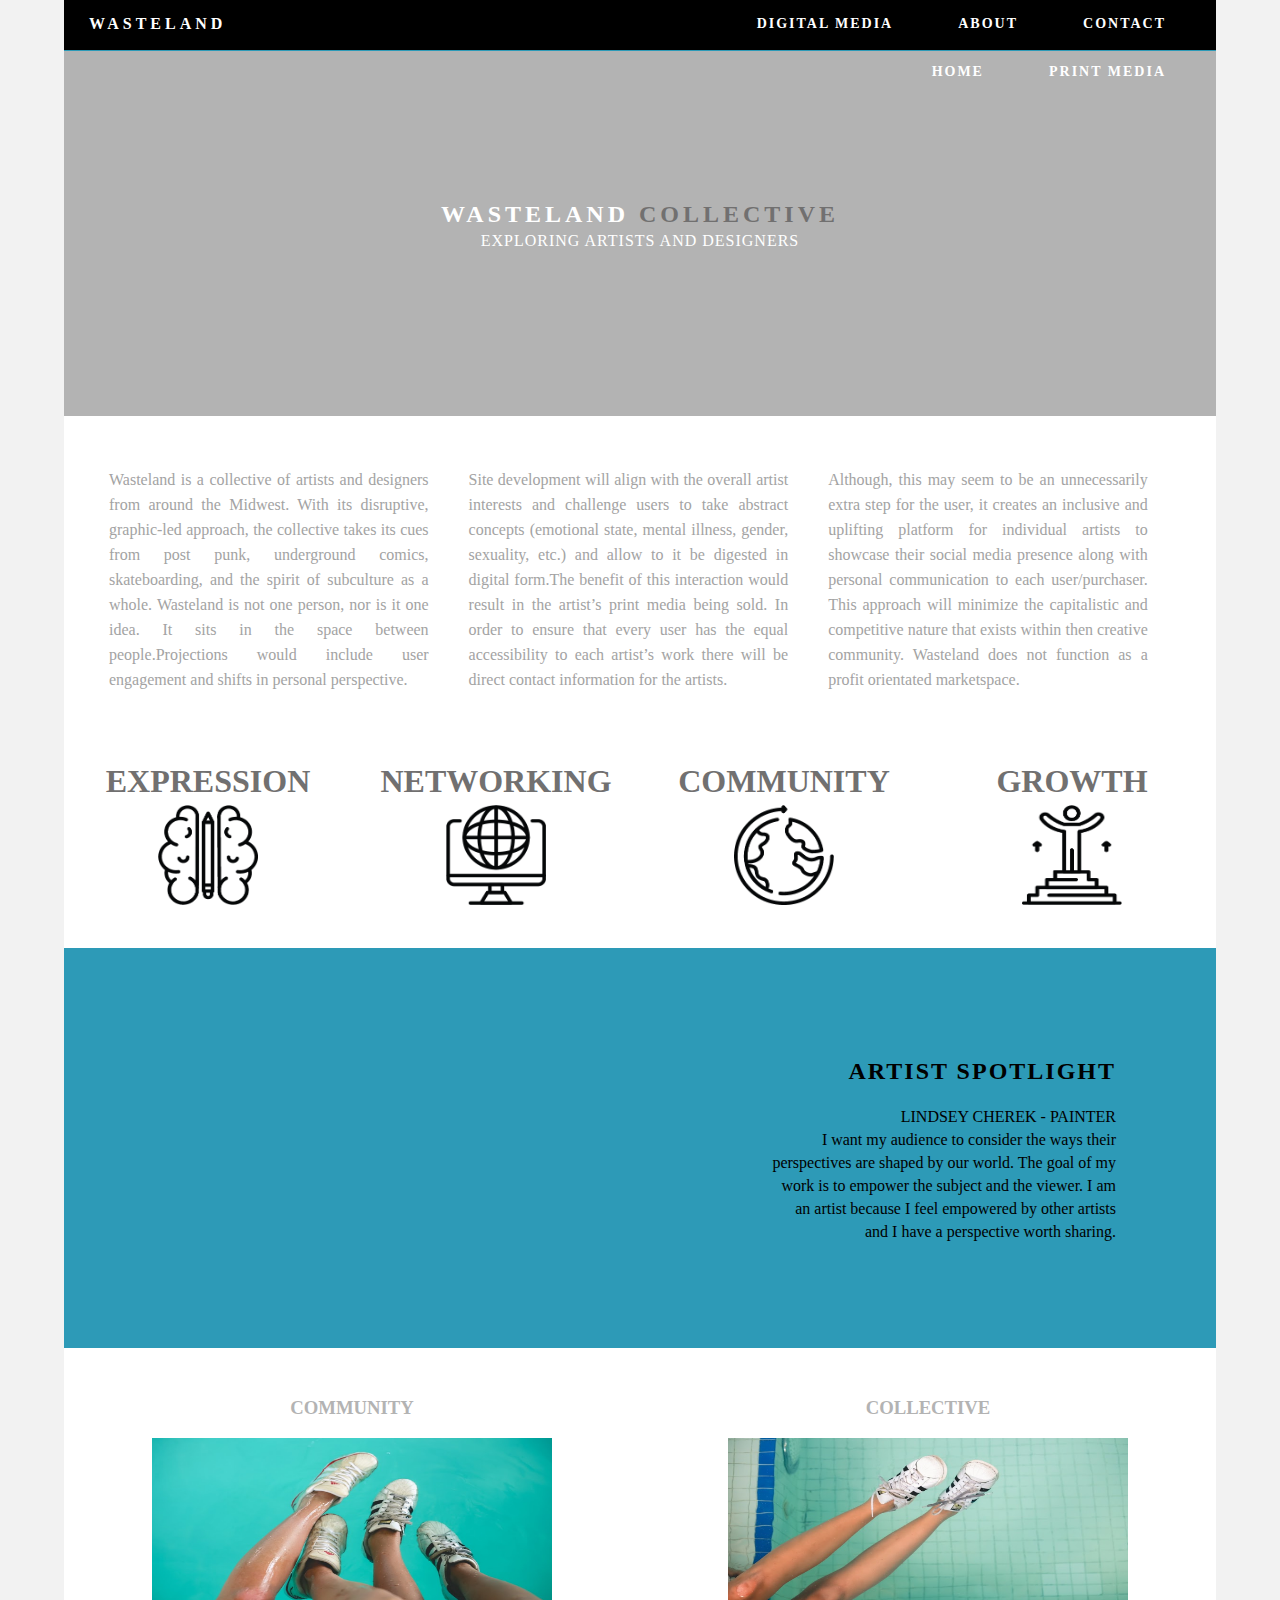
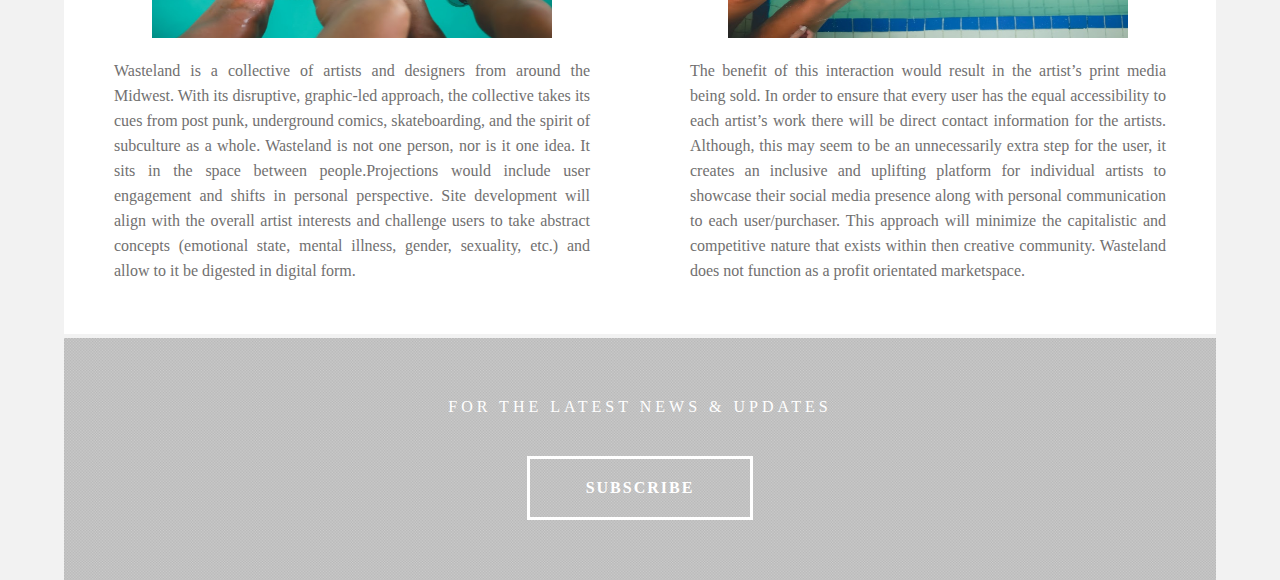
==== about.html @ 9d697d6c "links updated" ====
<!doctype html>
<html lang="en-US">
<head>
<meta charset="UTF-8">
<meta http-equiv="X-UA-Compatible" content="IE=edge">
<meta name="viewport" content="width=device-width, initial-scale=1">
<title>WASTELAND</title>
<link href="css/singlePageTemplate.css" rel="stylesheet" type="text/css">
<!--The following script tag downloads a font from the Adobe Edge Web Fonts server for use within the web page. We recommend that you do not modify it.-->
<script>var __adobewebfontsappname__="dreamweaver"</script>
<script src="http://use.edgefonts.net/source-sans-pro:n2:default.js" type="text/javascript"></script>

</head>
<body>
<!-- Main Container -->
<div class="container"> 
  <!-- Navigation -->
  <header> <a href="Untitled-3.html">
    <h4 class="logo">WASTELAND</h4>
  </a>
     <nav>
		<ul class="navbar-nav">
		  <li class="nav-item">
            <a class="nav-link" href="contact.html">CONTACT</a>
          </li>
		</ul>
		
		<ul class="navbar-nav">
		  <li class="nav-item">
            <a class="nav-link" href="about.html">ABOUT</a>
          </li>
		</ul>
			
		<ul class="navbar-nav">
          <li class="nav-item">
            <a class="nav-link" href="digitalmedia.html">DIGITAL MEDIA</a>
          </li>
		</ul>
			
			 <ul class="navbar-nav">
          <li class="nav-item">
            <a class="nav-link" href="printmedia.html">PRINT MEDIA</a>
          </li>
      </ul>
			
		 <ul class="navbar-nav">
          <li class="nav-item">
            <a class="nav-link" href="index.html">HOME</a>
          </li>
			</ul>
    </nav>
  </header>
  <!-- Hero Section -->
  <section class="hero" id="hero">
    <h2 class="hero_header">WASTELAND <span class="light">COLLECTIVE</span></h2>
    <p class="tagline">EXPLORING ARTISTS AND DESIGNERS</p>
  </section>
  <!-- About Section -->
  <section class="about" id="about">
    <h2 class="hidden">About</h2>
    <p class="text_column">Wasteland is a collective of artists and designers from around the Midwest. With its disruptive, graphic-led approach, the collective takes its cues from post punk, underground comics, skateboarding, and the spirit of subculture as a whole. Wasteland is not one person, nor is it one idea. It sits in the space between people.Projections would include user engagement and shifts in personal perspective. </p>
    <p class="text_column">Site development will align with the overall artist interests and challenge users to take abstract concepts (emotional state, mental illness, gender, sexuality, etc.) and allow to it be digested in digital form.The benefit of this interaction would result in the artist’s print media being sold. In order to ensure that every user has the equal accessibility to each artist’s work there will be direct contact information for the artists. </p>
    <p class="text_column">Although, this may seem to be an unnecessarily extra step for the user, it creates an inclusive and uplifting platform for individual artists to showcase their social media presence along with personal communication to each user/purchaser. This approach will minimize the capitalistic and competitive nature that exists within then creative community. Wasteland does not function as a profit orientated marketspace. </p>
  </section>
  <!-- Stats Gallery Section -->
  <div class="gallery">
    <div class="thumbnail">
      <h1 class="stats">EXPRESSION</h1>
      <img src="images/CREATIVE EXPRESSION.png" width="100" height="100">
    </div>
    <div class="thumbnail">
      <h1 class="stats">NETWORKING</h1>
      <img src="images/networking.png" width="100" height="100">
    </div>
    <div class="thumbnail">
      <h1 class="stats">COMMUNITY</h1>
      <img src="images/globe.png" width="100" height="100">
    </div>
    <div class="thumbnail">
      <h1 class="stats">GROWTH</h1>
      <img src="images/MOTIVATION.png" width="100" height="100">
    </div>
  </div>
  <!-- Parallax Section -->
  <section class="banner">
    <h2 class="parallax"><strong>ARTIST SPOTLIGHT</strong></h2>
    <p class="parallax_description"><strong>LINDSEY CHEREK - PAINTER</strong><br>I want my audience to consider the ways their perspectives are shaped by our world. The goal of my work is to empower the subject and the viewer. I am an artist because I feel empowered by other artists and I have a perspective worth sharing.</p>
  </section>
  <!-- More Info Section -->
  <footer>
    <article class="footer_column">
      <h3>COMMUNITY</h3>
      <img src="images/feet in water.png" alt="" width="400" height="200" class="cards"/>
      <p>Wasteland is a collective of artists and designers from around the Midwest.
                With its disruptive, graphic-led approach, the collective takes its cues from
                post punk, underground comics, skateboarding, and the spirit of subculture as a
                whole. Wasteland is not one person, nor is it one idea. It sits in the space
                between people.Projections would include user engagement and shifts in personal
                perspective.  Site development will align with the overall artist interests
                and challenge users to take abstract concepts (emotional state, mental illness,
                gender, sexuality, etc.) and allow to it be digested in digital form.
 </p>
    </article>
    <article class="footer_column">
      <h3>COLLECTIVE</h3>
      <img src="images/water with background.png" alt="" width="400" height="200" class="cards"/>
      <p>The benefit
                of this interaction would result in the artist’s print media being sold. In order
                to ensure that every user has the equal accessibility to each artist’s work
                there will be direct contact information for the artists. Although, this may seem 
                to be an unnecessarily extra step for the user, it creates an inclusive and 
                uplifting platform for individual artists to showcase their social media presence 
                along with personal communication to each user/purchaser. This approach will minimize
                the capitalistic and competitive nature that exists within then creative community.
                Wasteland does not function as a profit orientated marketspace. </p>
    </article>
  </footer>
  <!-- Footer Section -->
  <section class="footer_banner" id="contact">
    <h2 class="hidden">Footer Banner Section </h2>
    <p class="hero_header">FOR THE LATEST NEWS &amp; UPDATES</p>
    <div class="button" onClick="myFunction()">subscribe</div>
				<script>
					function myFunction() {
						alert("COMING SOON! FOR NOW FOLLOW US ON INSTA @WASTELANDCOLLECTIVE");
					}
				</script>
	  </section> 
  <!-- Copyrights Section --></div>
<!-- Main Container Ends -->
</body>
</html>
---- css/singlePageTemplate.css ----
@charset "UTF-8";
/* Body */
body {
	font-family: source-sans-pro;
	background-color: #f2f2f2;
	margin-top: 0px;
	margin-right: 0px;
	margin-bottom: 0px;
	margin-left: 0px;
	font-style: normal;
	font-weight: 200;
}
/* Container */
.container {
	width: 90%;
	margin-left: auto;
	margin-right: auto;
	height: 1000px;
	background-color: #FFFFFF;
}
/* Navigation */
header {
	width: 100%;
	height: 5%;
	background-color: #000000;
	border-bottom: 1px solid #2C9AB7;
}
.logo {
	color: #fff;
	font-weight: bold;
	text-align: undefined;
	width: 10%;
	float: left;
	margin-top: 15px;
	margin-left: 25px;
	letter-spacing: 4px;
}
nav {
	float: right;
	width: 50%;
	text-align: right;
	margin-right: 25px;
}
header nav ul {
	list-style: none;
	float: right;
}
nav ul li {
	float: left;
	color: #FFFFFF;
	font-size: 14px;
	text-align: left;
	margin-right: 25px;
	letter-spacing: 2px;
	font-weight: bold;
	transition: all 0.3s linear;
}
ul li a {
	color: #FFFFFF;
	text-decoration: none;
}
ul li:hover a {
	color: #2C9AB7;
}
.hero_header {
	color: #FFFFFF;
	text-align: center;
	margin-top: 0px;
	margin-right: 0px;
	margin-bottom: 0px;
	margin-left: 0px;
	letter-spacing: 4px;
}
/* Hero Section */
.hero {
	background-color: #B3B3B3;
	padding-top: 150px;
	padding-bottom: 150px;
}
.light {
	font-weight: bold;
	color: #717070;
}
.tagline {
	text-align: center;
	color: #FFFFFF;
	margin-top: 4px;
	font-weight: lighter;
	text-transform: uppercase;
	letter-spacing: 1px;
}
/* About Section */
.text_column {
	width: 29%;
	text-align: justify;
	font-weight: lighter;
	line-height: 25px;
	float: left;
	padding-left: 20px;
	padding-right: 20px;
	color: #A3A3A3;
}
.about {
	padding-left: 25px;
	padding-right: 25px;
	padding-top: 35px;
	display: inline-block;
	background-color: #FFFFFF;
	margin-top: 0px;
}

/* Stats Gallery */
.stats {
	color: #717070;
	margin-bottom: 5px;
}
.gallery {
	clear: both;
	display: inline-block;
	width: 100%;
	background-color: #FFFFFF;
	/* [disabled]min-width: 400px;
*/
	padding-bottom: 35px;
	padding-top: 0px;
	margin-top: -5px;
	margin-bottom: 0px;
}
.thumbnail {
	width: 25%;
	text-align: center;
	float: left;
	margin-top: 35px;
}
.gallery .thumbnail h4 {
	margin-top: 5px;
	margin-right: 5px;
	margin-bottom: 5px;
	margin-left: 5px;
	color: #52BAD5;
}
.gallery .thumbnail p {
	margin-top: 0px;
	margin-right: 0px;
	margin-bottom: 0px;
	margin-left: 0px;
	color: #A3A3A3;
}
/* Parallax Section */
.banner {
	background-color: #2D9AB7;
	background-image: url("../images/abstract.JPG");
	height: 400px;
	background-attachment: fixed;
	background-size: cover;
	background-repeat: no-repeat;
}
.parallax {
	color: #000000;
	text-align: right;
	padding-right: 100px;
	padding-top: 110px;
	letter-spacing: 2px;
	margin-top: 0px;
}
.parallax_description {
	color: #000000;
	text-align: right;
	padding-right: 100px;
	width: 30%;
	float: right;
	font-weight: lighter;
	line-height: 23px;
	margin-top: 0px;
	margin-right: 0px;
	margin-bottom: 0px;
	margin-left: 0px;
}
/* More info */
footer {
	background-color: #FFFFFF;
	padding-bottom: 35px;
}
.footer_column {
	width: 50%;
	text-align: center;
	padding-top: 30px;
	float: left;
}
footer .footer_column h3 {
	color: #B3B3B3;
	text-align: center;
}
footer .footer_column p {
	color: #717070;
	background-color: #FFFFFF;
}
.cards {
	width: 100%;
	height: auto;
	max-width: 400px;
	max-height: 200px;
}
footer .footer_column p {
	padding-left: 30px;
	padding-right: 30px;
	text-align: justify;
	line-height: 25px;
	font-weight: lighter;
	margin-left: 20px;
	margin-right: 20px;
}
.button {
	width: 200px;
	margin-top: 40px;
	margin-right: auto;
	margin-bottom: auto;
	margin-left: auto;
	padding-top: 20px;
	padding-right: 10px;
	padding-bottom: 20px;
	padding-left: 10px;
	text-align: center;
	vertical-align: middle;
	border-radius: 0px;
	text-transform: uppercase;
	font-weight: bold;
	letter-spacing: 2px;
	border: 3px solid #FFFFFF;
	color: #FFFFFF;
	transition: all 0.3s linear;
}
.button:hover {
	background-color: #FEFEFE;
	color: #C4C4C4;
	cursor: pointer;
}

.footer_banner {
	background-color: #B3B3B3;
	padding-top: 60px;
	padding-bottom: 60PX;
	margin-bottom: 0px;
	background-image: url(../images/pattern.png);
	background-repeat: repeat;
}
footer {
	display: inline-block;
}
.hidden {
	display: none;
}

/* Mobile */
@media (max-width: 320px) {
.logo {
	width: 100%;
	text-align: center;
	margin-top: 13px;
	margin-right: 0px;
	margin-bottom: 0px;
	margin-left: 0px;
}
.container header nav {
	margin-top: 0px;
	margin-right: 0px;
	margin-bottom: 0px;
	margin-left: 0px;
	width: 100%;
	float: none;
	display: none;
}
header nav ul {
}
nav ul li {
	margin-top: 0px;
	margin-right: 0px;
	margin-bottom: 0px;
	margin-left: 0px;
	width: 100%;
	text-align: center;
}
.text_column {
	width: 100%;
	text-align: justify;
	padding-top: 0px;
	padding-right: 0px;
	padding-bottom: 0px;
	padding-left: 0px;
}
.thumbnail {
	width: 100%;
}
.footer_column {
	width: 100%;
	margin-top: 0px;
}
.parallax {
	text-align: center;
	margin-top: 0px;
	margin-right: 0px;
	margin-bottom: 0px;
	margin-left: 0px;
	padding-top: 40%;
	padding-right: 0px;
	padding-bottom: 0px;
	padding-left: 0px;
	width: 100%;
	font-size: 18px;
}
.parallax_description {
	padding-top: 0px;
	padding-right: 0px;
	padding-bottom: 0px;
	padding-left: 0px;
	width: 90%;
	margin-top: 25px;
	margin-right: 0px;
	margin-bottom: 0px;
	margin-left: 12px;
	float: none;
	text-align: center;
}
.banner {
	background-color: #2D9AB7;
	background-image: none;
}
.tagline {
	margin-top: 20px;
	line-height: 22px;
}
.hero_header {
	padding-left: 10px;
	padding-right: 10px;
	line-height: 22px;
	text-align: center;
}
}

/* Small Tablets */
@media (min-width: 321px)and (max-width: 767px) {
.logo {
	width: 100%;
	text-align: center;
	margin-top: 13px;
	margin-right: 0px;
	margin-bottom: 0px;
	margin-left: 0px;
	color: #043745;
}
.container header nav {
	margin-top: 0px;
	margin-right: 0px;
	margin-bottom: 0px;
	margin-left: 0px;
	width: 100%;
	float: none;
	overflow: auto;
	display: inline-block;
	background: #52bad5;
}
header nav ul {
	padding: 0px;
	float: none;
}
nav ul li {
	margin-top: 0px;
	margin-right: 0px;
	margin-bottom: 0px;
	margin-left: 0px;
	width: 100%;
	text-align: center;
	padding-top: 8px;
	padding-bottom: 8px;
}
.text_column {
	width: 100%;
	text-align: left;
	padding-top: 0px;
	padding-right: 0px;
	padding-bottom: 0px;
	padding-left: 0px;
}
.thumbnail {
	width: 100%;
}
.footer_column {
	width: 100%;
	margin-top: 0px;
}
.parallax {
	text-align: center;
	margin-top: 0px;
	margin-right: 0px;
	margin-bottom: 0px;
	margin-left: 0px;
	padding-top: 40%;
	padding-right: 0px;
	padding-bottom: 0px;
	padding-left: 0px;
	width: 100%;
	font-size: 18px;
}
.parallax_description {
	padding-top: 0px;
	padding-right: 0px;
	padding-bottom: 0px;
	padding-left: 0px;
	margin-top: 30%;
	margin-right: 0px;
	margin-bottom: 0px;
	margin-left: 0px;
	float: none;
	width: 100%;
	text-align: center;
}
.thumbnail {
	width: 50%;
}
.parallax {
	margin-top: 0px;
	margin-right: 0px;
	margin-bottom: 0px;
	margin-left: 0px;
	padding-right: 0px;
	padding-bottom: 0px;
	padding-left: 0px;
	padding-top: 20%;
}
.parallax_description {
	margin-top: 0px;
	margin-right: 0px;
	margin-bottom: 0px;
	margin-left: 0px;
	width: 100%;
	padding-top: 30px;
}
.banner {
	padding-left: 20px;
	padding-right: 20px;
}
.footer_column {
	width: 100%;
}
}

/* Small Desktops */
@media (min-width: 768px) and (max-width: 1096px) {
.text_column {
	width: 100%;
}
.thumbnail {
	width: 50%;
}
.text_column {
	width: 100%;
	margin-top: 0px;
	margin-right: 0px;
	margin-bottom: 0px;
	margin-left: 0px;
	padding-top: 0px;
	padding-right: 0px;
	padding-bottom: 0px;
	padding-left: 0px;
}
.banner {
	margin-top: 0px;
	padding-top: 0px;
}
}
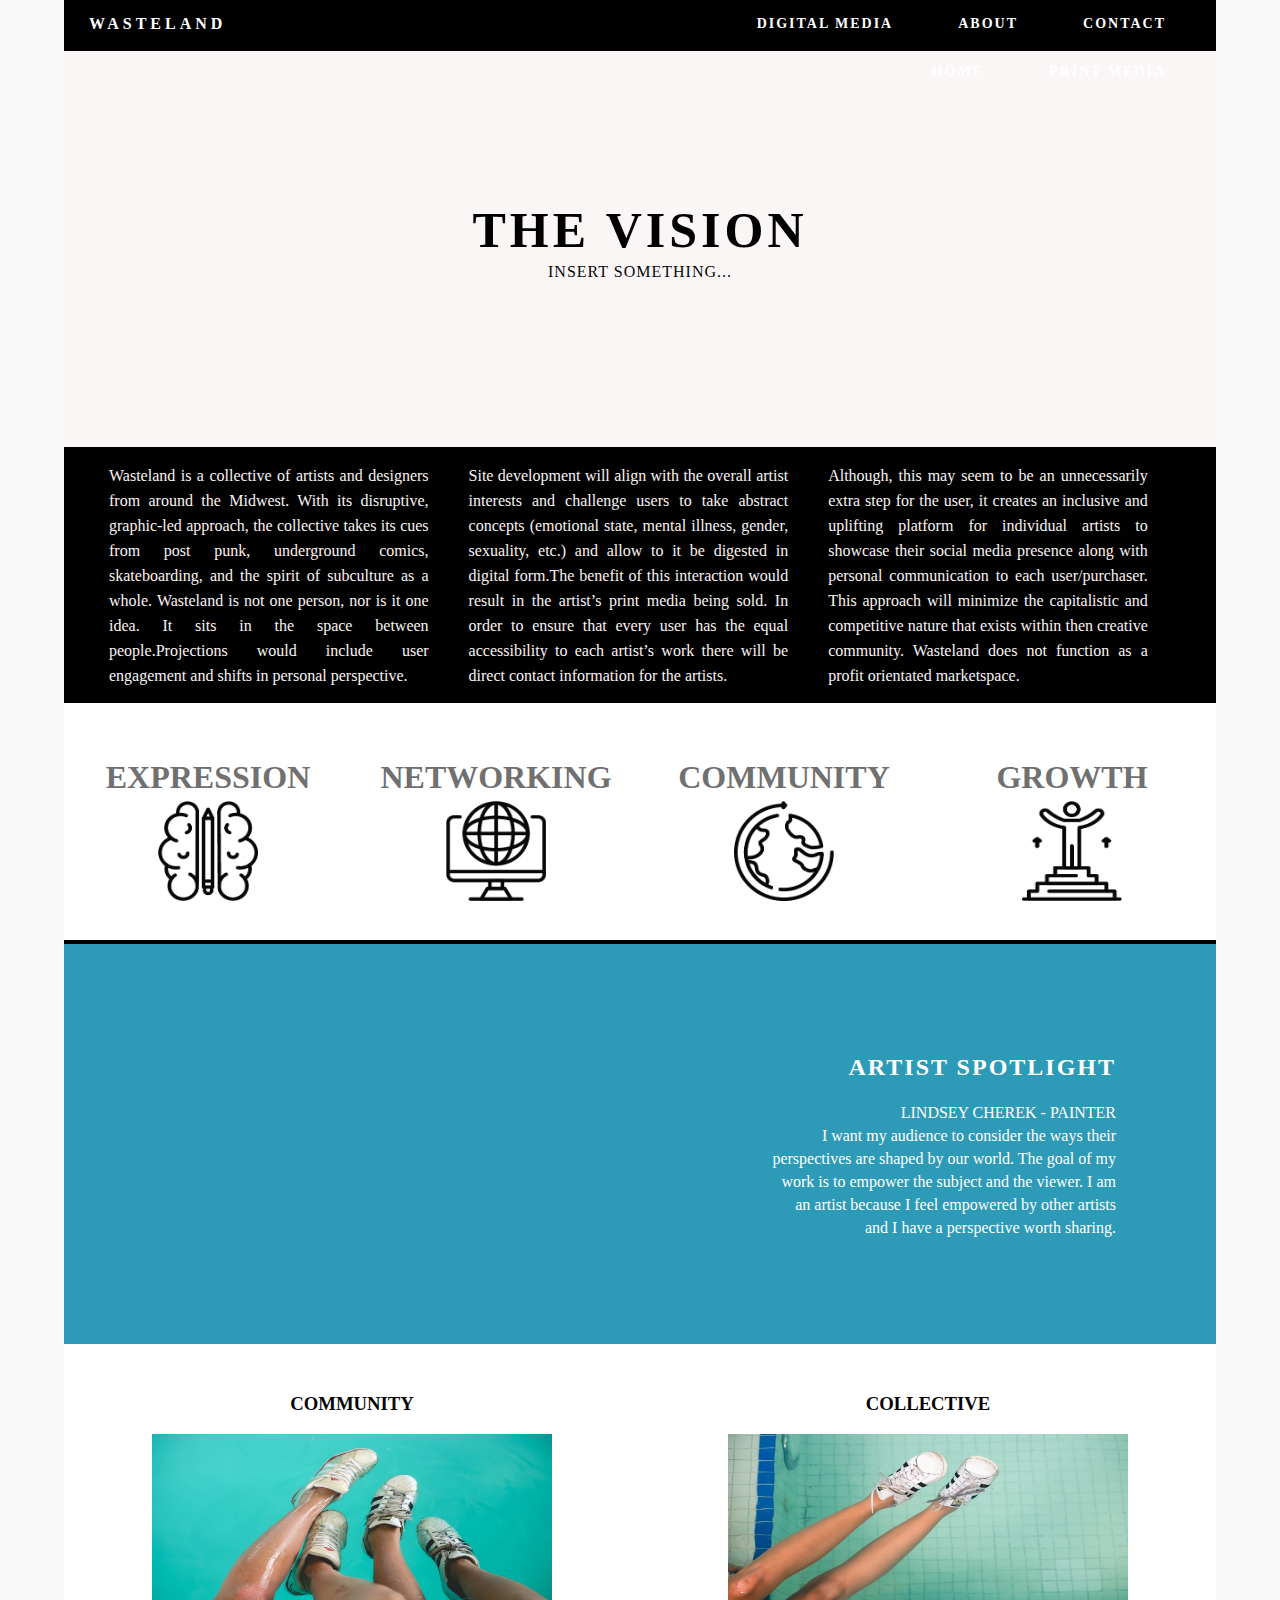
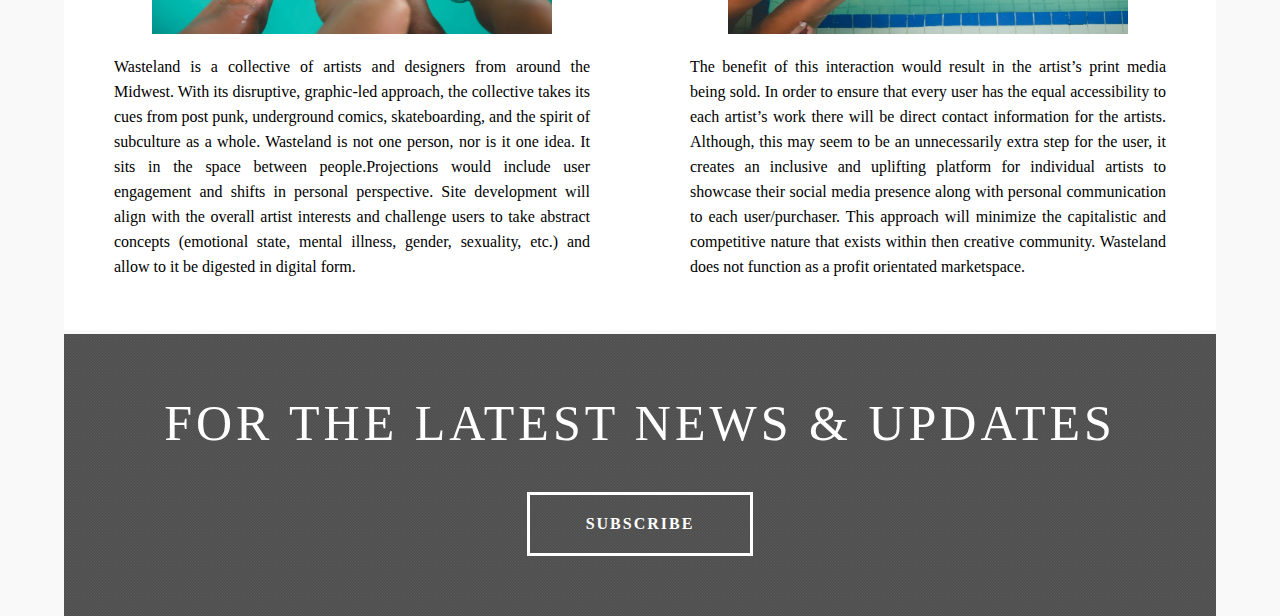
==== commit 3945f1c0: "layout" ====
--- a/about.html
+++ b/about.html
@@ -52,8 +52,8 @@
   </header>
   <!-- Hero Section -->
   <section class="hero" id="hero">
-    <h2 class="hero_header">WASTELAND <span class="light">COLLECTIVE</span></h2>
-    <p class="tagline">EXPLORING ARTISTS AND DESIGNERS</p>
+    <h2 class="hero_header"><span class="light">THE VISION</span></h2>
+    <p class="tagline">INSERT SOMETHING...</p>
   </section>
   <!-- About Section -->
   <section class="about" id="about">
--- a/css/singlePageTemplate.css
+++ b/css/singlePageTemplate.css
@@ -2,7 +2,7 @@
 /* Body */
 body {
 	font-family: source-sans-pro;
-	background-color: #f2f2f2;
+	background-color: #F9F9F9;
 	margin-top: 0px;
 	margin-right: 0px;
 	margin-bottom: 0px;
@@ -16,14 +16,14 @@
 	margin-left: auto;
 	margin-right: auto;
 	height: 1000px;
-	background-color: #FFFFFF;
+	background-color: #000000;
 }
 /* Navigation */
 header {
 	width: 100%;
 	height: 5%;
 	background-color: #000000;
-	border-bottom: 1px solid #2C9AB7;
+	border-bottom: 1px solid #000000;
 }
 .logo {
 	color: #fff;
@@ -60,7 +60,7 @@
 	text-decoration: none;
 }
 ul li:hover a {
-	color: #2C9AB7;
+	color: #0A85FF;
 }
 .hero_header {
 	color: #FFFFFF;
@@ -70,20 +70,21 @@
 	margin-bottom: 0px;
 	margin-left: 0px;
 	letter-spacing: 4px;
+	font-size: 50px;
 }
 /* Hero Section */
 .hero {
-	background-color: #B3B3B3;
+	background-color: #FAF6F6;
 	padding-top: 150px;
 	padding-bottom: 150px;
 }
 .light {
 	font-weight: bold;
-	color: #717070;
+	color: #000000;
 }
 .tagline {
 	text-align: center;
-	color: #FFFFFF;
+	color: #080708;
 	margin-top: 4px;
 	font-weight: lighter;
 	text-transform: uppercase;
@@ -98,17 +99,16 @@
 	float: left;
 	padding-left: 20px;
 	padding-right: 20px;
-	color: #A3A3A3;
+	color: #F9F3F3;
 }
 .about {
 	padding-left: 25px;
 	padding-right: 25px;
-	padding-top: 35px;
+	padding-top: 0px;
 	display: inline-block;
-	background-color: #FFFFFF;
-	margin-top: 0px;
-}
-
+	background-color: #010101;
+	margin-top: 0px;
+}
 /* Stats Gallery */
 .stats {
 	color: #717070;
@@ -149,14 +149,14 @@
 /* Parallax Section */
 .banner {
 	background-color: #2D9AB7;
-	background-image: url("../images/abstract.JPG");
+	background-image: url("../images/butts.png");
 	height: 400px;
 	background-attachment: fixed;
 	background-size: cover;
 	background-repeat: no-repeat;
 }
 .parallax {
-	color: #000000;
+	color: #FFFFFF;
 	text-align: right;
 	padding-right: 100px;
 	padding-top: 110px;
@@ -164,7 +164,7 @@
 	margin-top: 0px;
 }
 .parallax_description {
-	color: #000000;
+	color: #FFFFFF;
 	text-align: right;
 	padding-right: 100px;
 	width: 30%;
@@ -188,12 +188,12 @@
 	float: left;
 }
 footer .footer_column h3 {
-	color: #B3B3B3;
+	color: #060606;
 	text-align: center;
 }
 footer .footer_column p {
-	color: #717070;
-	background-color: #FFFFFF;
+	color: #000000;
+	background-color: #FFF0FFF;
 }
 .cards {
 	width: 100%;
@@ -235,9 +235,19 @@
 	color: #C4C4C4;
 	cursor: pointer;
 }
-
+.copyright {
+	text-align: center;
+	padding-top: 20px;
+	padding-bottom: 20px;
+	background-color: #717070;
+	color: #FFFFFF;
+	text-transform: uppercase;
+	font-weight: lighter;
+	letter-spacing: 2px;
+	border-top-width: 2px;
+}
 .footer_banner {
-	background-color: #B3B3B3;
+	background-color: #000000;
 	padding-top: 60px;
 	padding-bottom: 60PX;
 	margin-bottom: 0px;
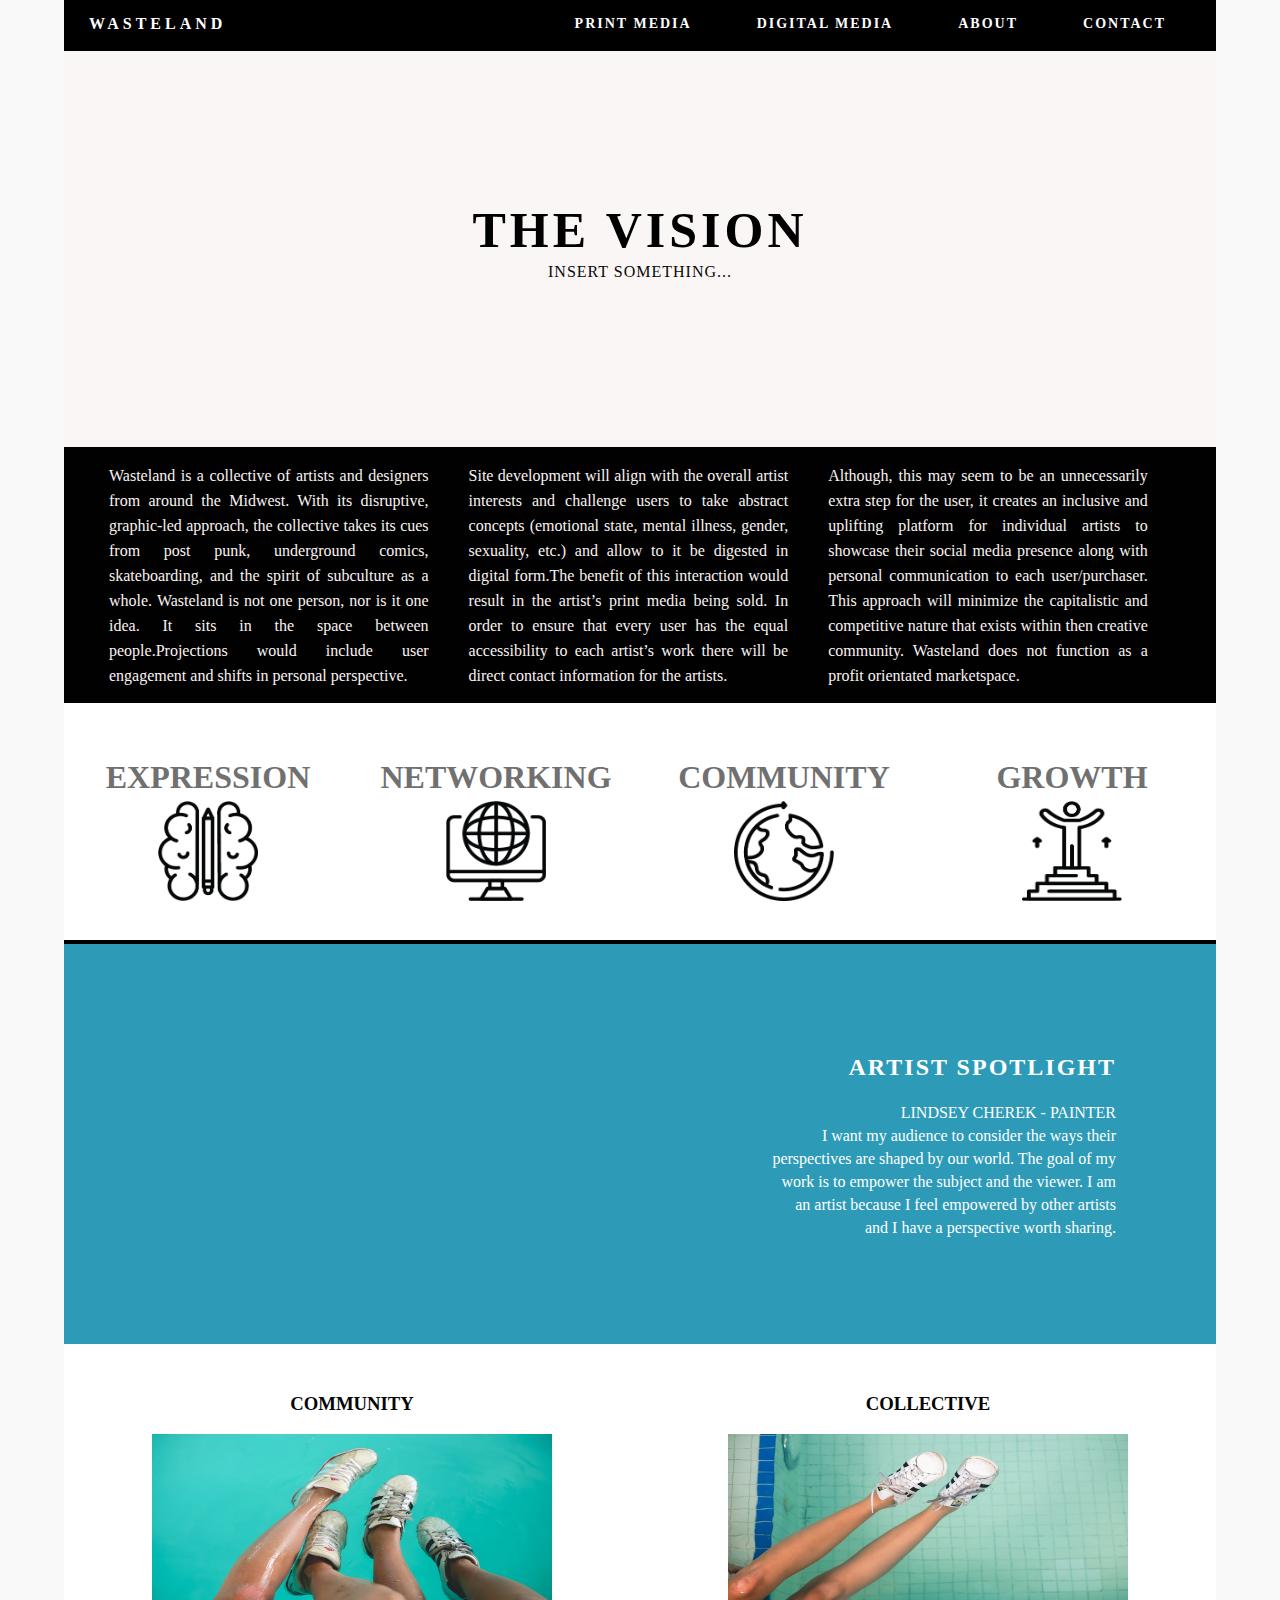
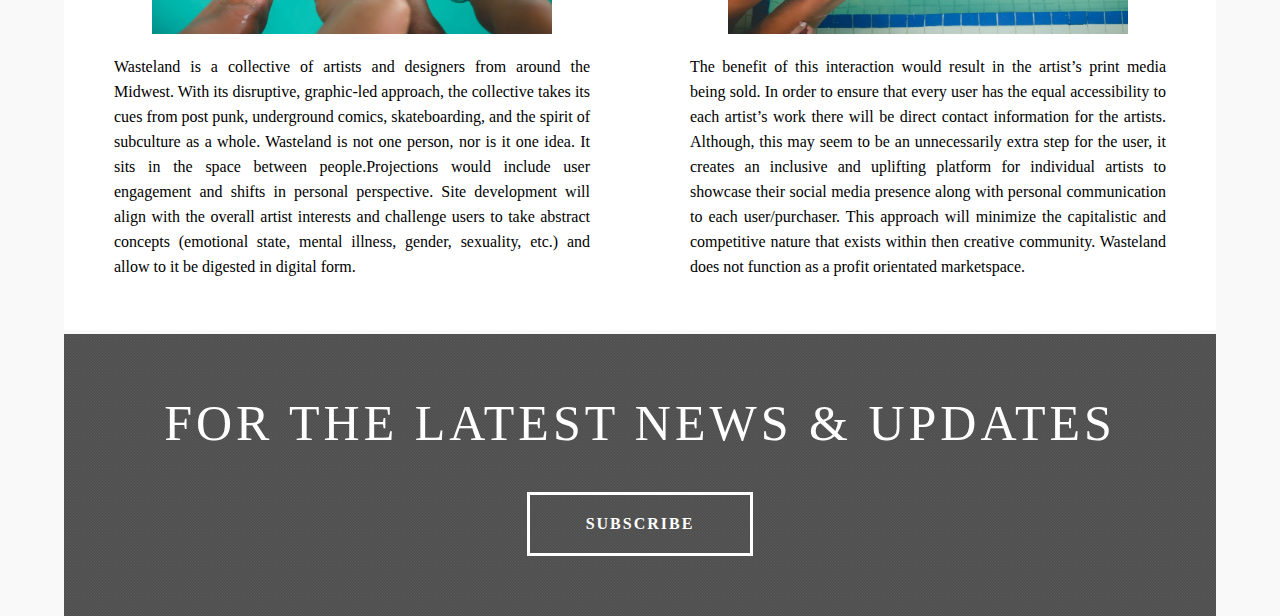
==== commit 72edee87: "NAV" ====
--- a/about.html
+++ b/about.html
@@ -43,11 +43,6 @@
           </li>
       </ul>
 			
-		 <ul class="navbar-nav">
-          <li class="nav-item">
-            <a class="nav-link" href="index.html">HOME</a>
-          </li>
-			</ul>
     </nav>
   </header>
   <!-- Hero Section -->
--- a/css/singlePageTemplate.css
+++ b/css/singlePageTemplate.css
@@ -37,7 +37,7 @@
 }
 nav {
 	float: right;
-	width: 50%;
+	width: 75%;
 	text-align: right;
 	margin-right: 25px;
 }
@@ -149,7 +149,7 @@
 /* Parallax Section */
 .banner {
 	background-color: #2D9AB7;
-	background-image: url("../images/butts.png");
+	background-image: url("../abstract.JPG");
 	height: 400px;
 	background-attachment: fixed;
 	background-size: cover;
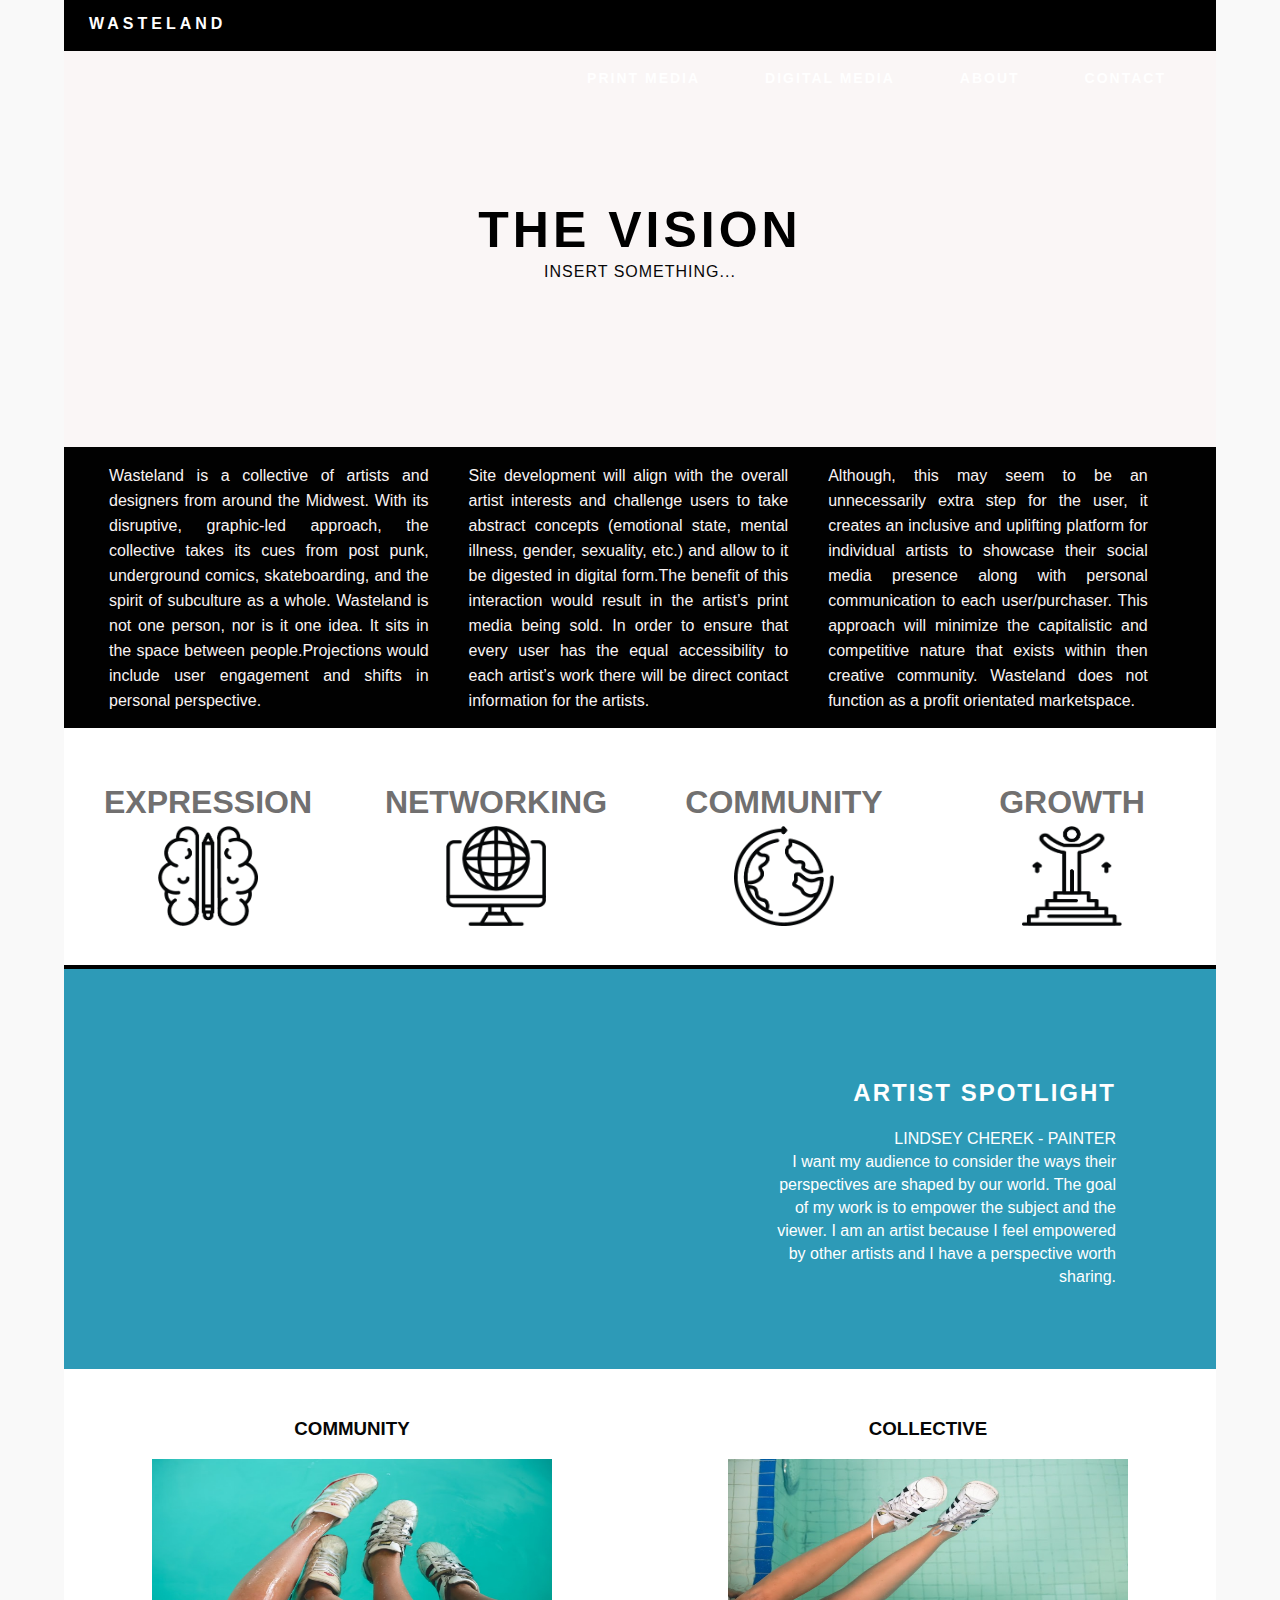
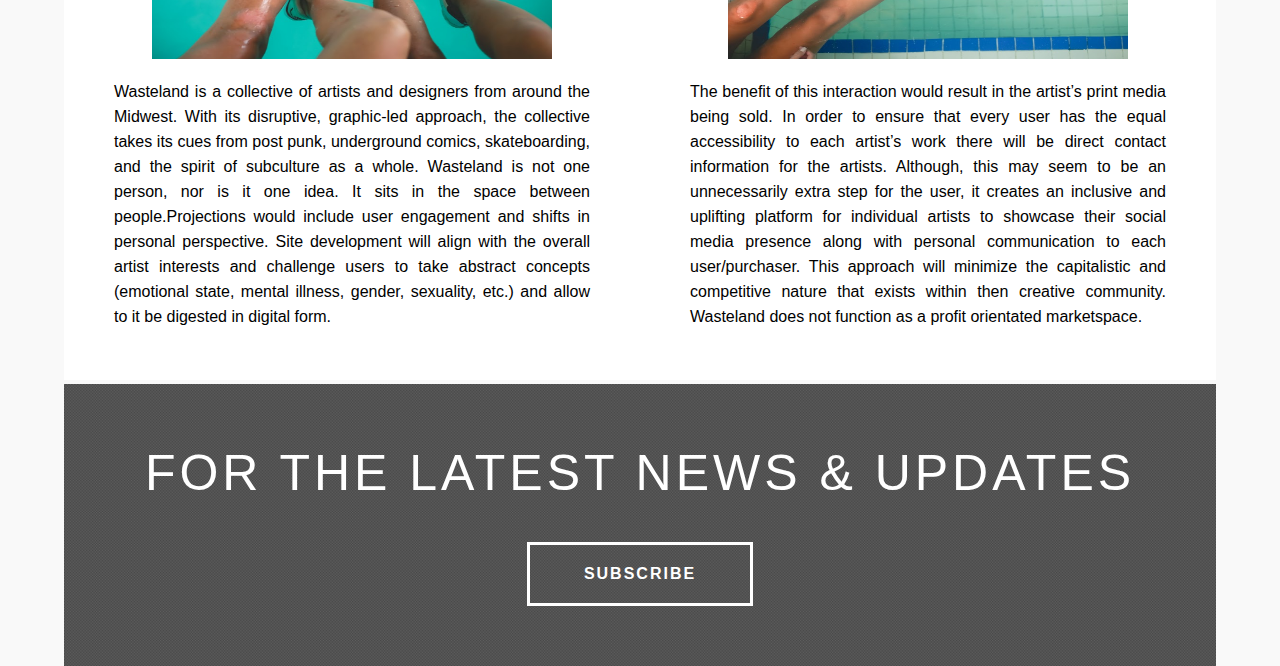
==== commit 13ebd704: "HKJHL" ====
--- a/about.html
+++ b/about.html
@@ -9,7 +9,9 @@
 <!--The following script tag downloads a font from the Adobe Edge Web Fonts server for use within the web page. We recommend that you do not modify it.-->
 <script>var __adobewebfontsappname__="dreamweaver"</script>
 <script src="http://use.edgefonts.net/source-sans-pro:n2:default.js" type="text/javascript"></script>
-
+<style>
+	body {font-family: Arial, Helvetica, sans-serif;}
+</style>
 </head>
 <body>
 <!-- Main Container -->
--- a/css/singlePageTemplate.css
+++ b/css/singlePageTemplate.css
@@ -37,7 +37,7 @@
 }
 nav {
 	float: right;
-	width: 75%;
+	width: 100%;
 	text-align: right;
 	margin-right: 25px;
 }
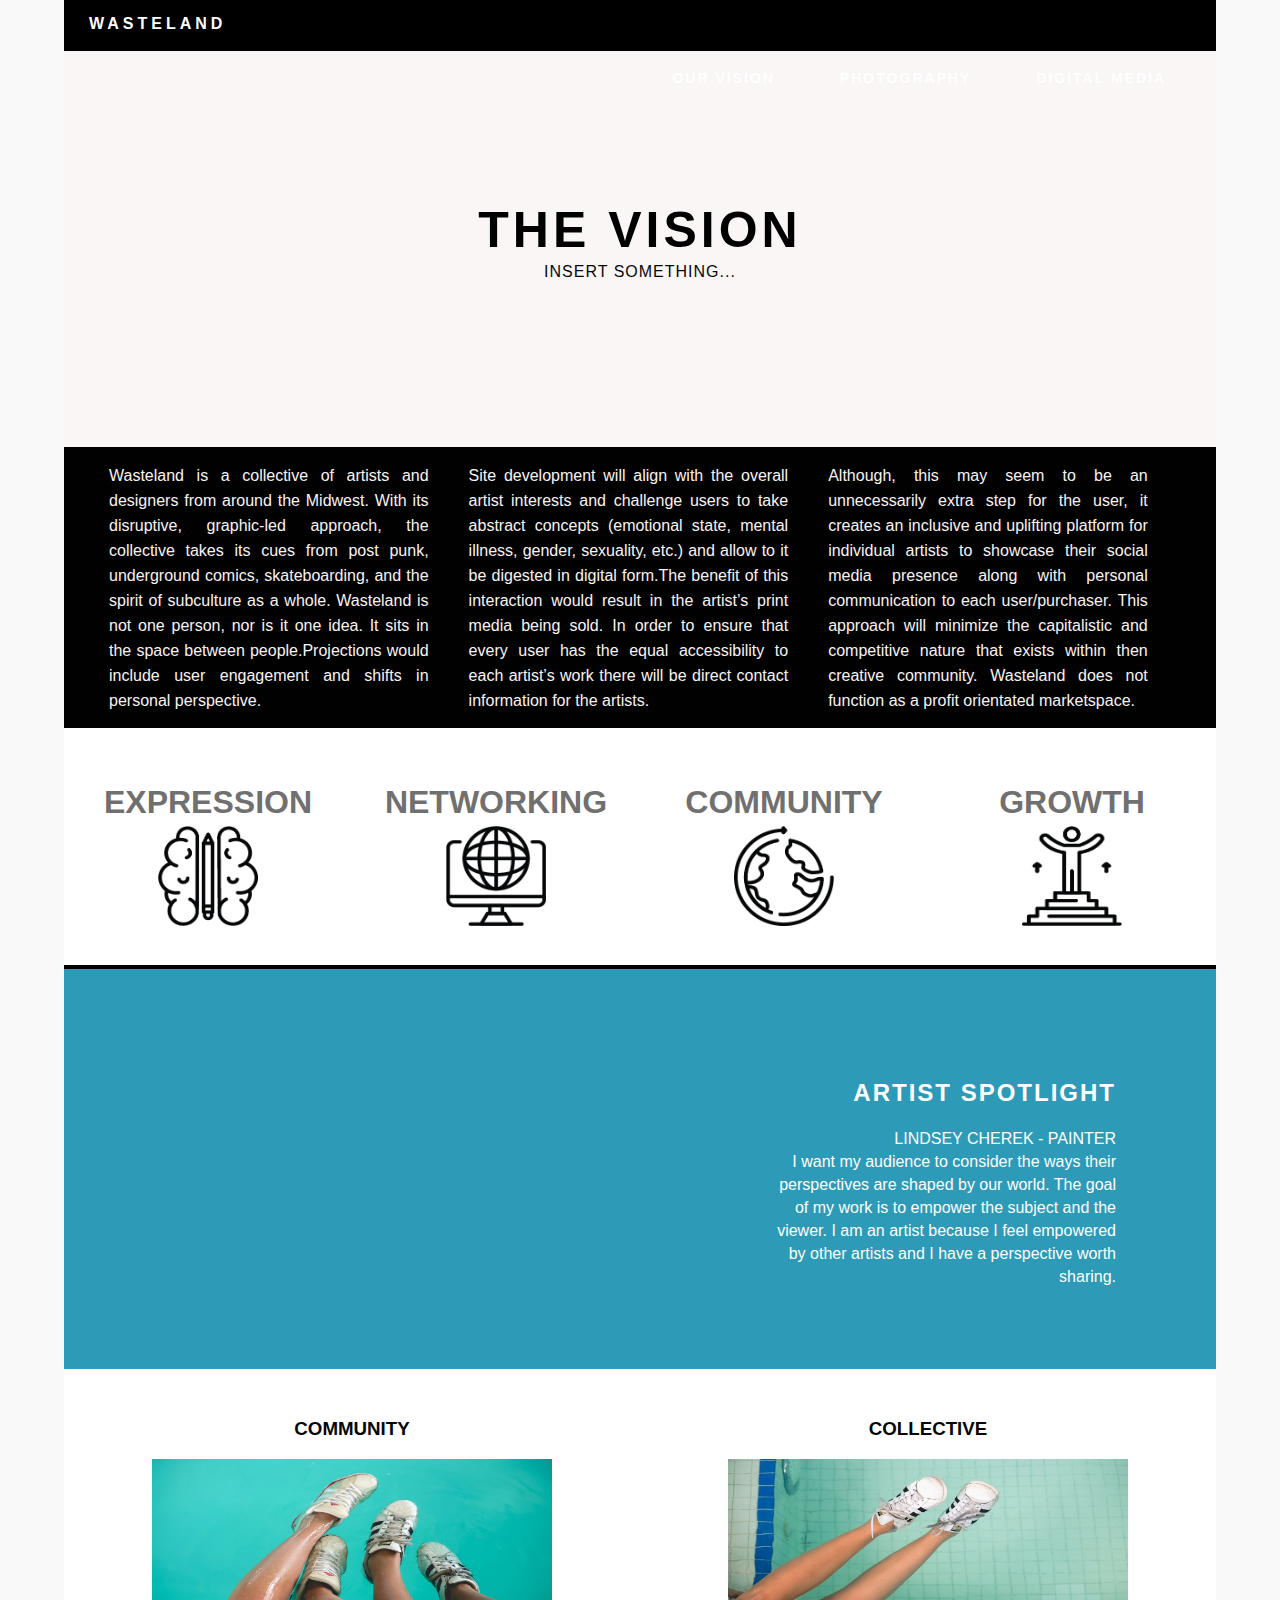
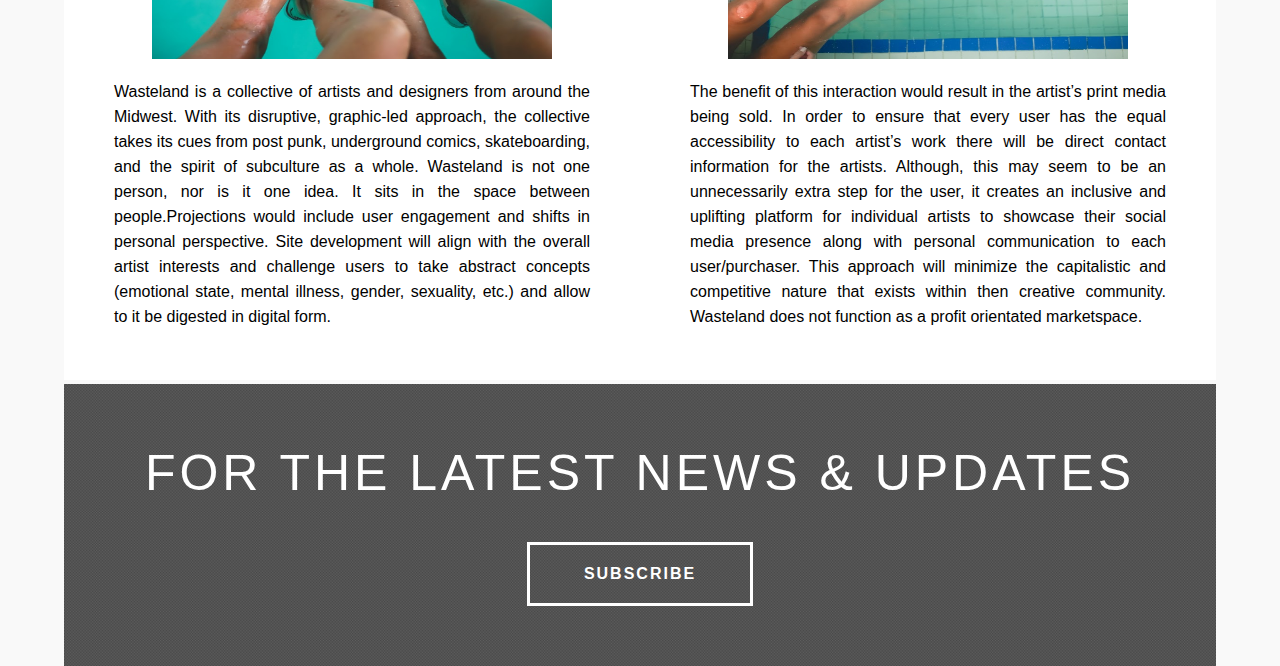
==== commit bcbfda1b: "DCFGHVBJNM" ====
--- a/about.html
+++ b/about.html
@@ -4,7 +4,7 @@
 <meta charset="UTF-8">
 <meta http-equiv="X-UA-Compatible" content="IE=edge">
 <meta name="viewport" content="width=device-width, initial-scale=1">
-<title>WASTELAND</title>
+<title>OUR VISION</title>
 <link href="css/singlePageTemplate.css" rel="stylesheet" type="text/css">
 <!--The following script tag downloads a font from the Adobe Edge Web Fonts server for use within the web page. We recommend that you do not modify it.-->
 <script>var __adobewebfontsappname__="dreamweaver"</script>
@@ -17,35 +17,29 @@
 <!-- Main Container -->
 <div class="container"> 
   <!-- Navigation -->
-  <header> <a href="Untitled-3.html">
+  <header> <a href="index.html">
     <h4 class="logo">WASTELAND</h4>
   </a>
-     <nav>
-		<ul class="navbar-nav">
-		  <li class="nav-item">
-            <a class="nav-link" href="contact.html">CONTACT</a>
-          </li>
-		</ul>
-		
-		<ul class="navbar-nav">
-		  <li class="nav-item">
-            <a class="nav-link" href="about.html">ABOUT</a>
-          </li>
-		</ul>
-			
+    <nav>	
 		<ul class="navbar-nav">
           <li class="nav-item">
             <a class="nav-link" href="digitalmedia.html">DIGITAL MEDIA</a>
           </li>
 		</ul>
 			
+		<ul class="navbar-nav">
+          <li class="nav-item">
+            <a class="nav-link" href="digitalmedia.html">PHOTOGRAPHY</a>
+          </li>
+		</ul>
+		
 			 <ul class="navbar-nav">
           <li class="nav-item">
-            <a class="nav-link" href="printmedia.html">PRINT MEDIA</a>
+            <a class="nav-link" href="about.html">OUR VISION</a>
           </li>
       </ul>
-			
     </nav>
+	  
   </header>
   <!-- Hero Section -->
   <section class="hero" id="hero">
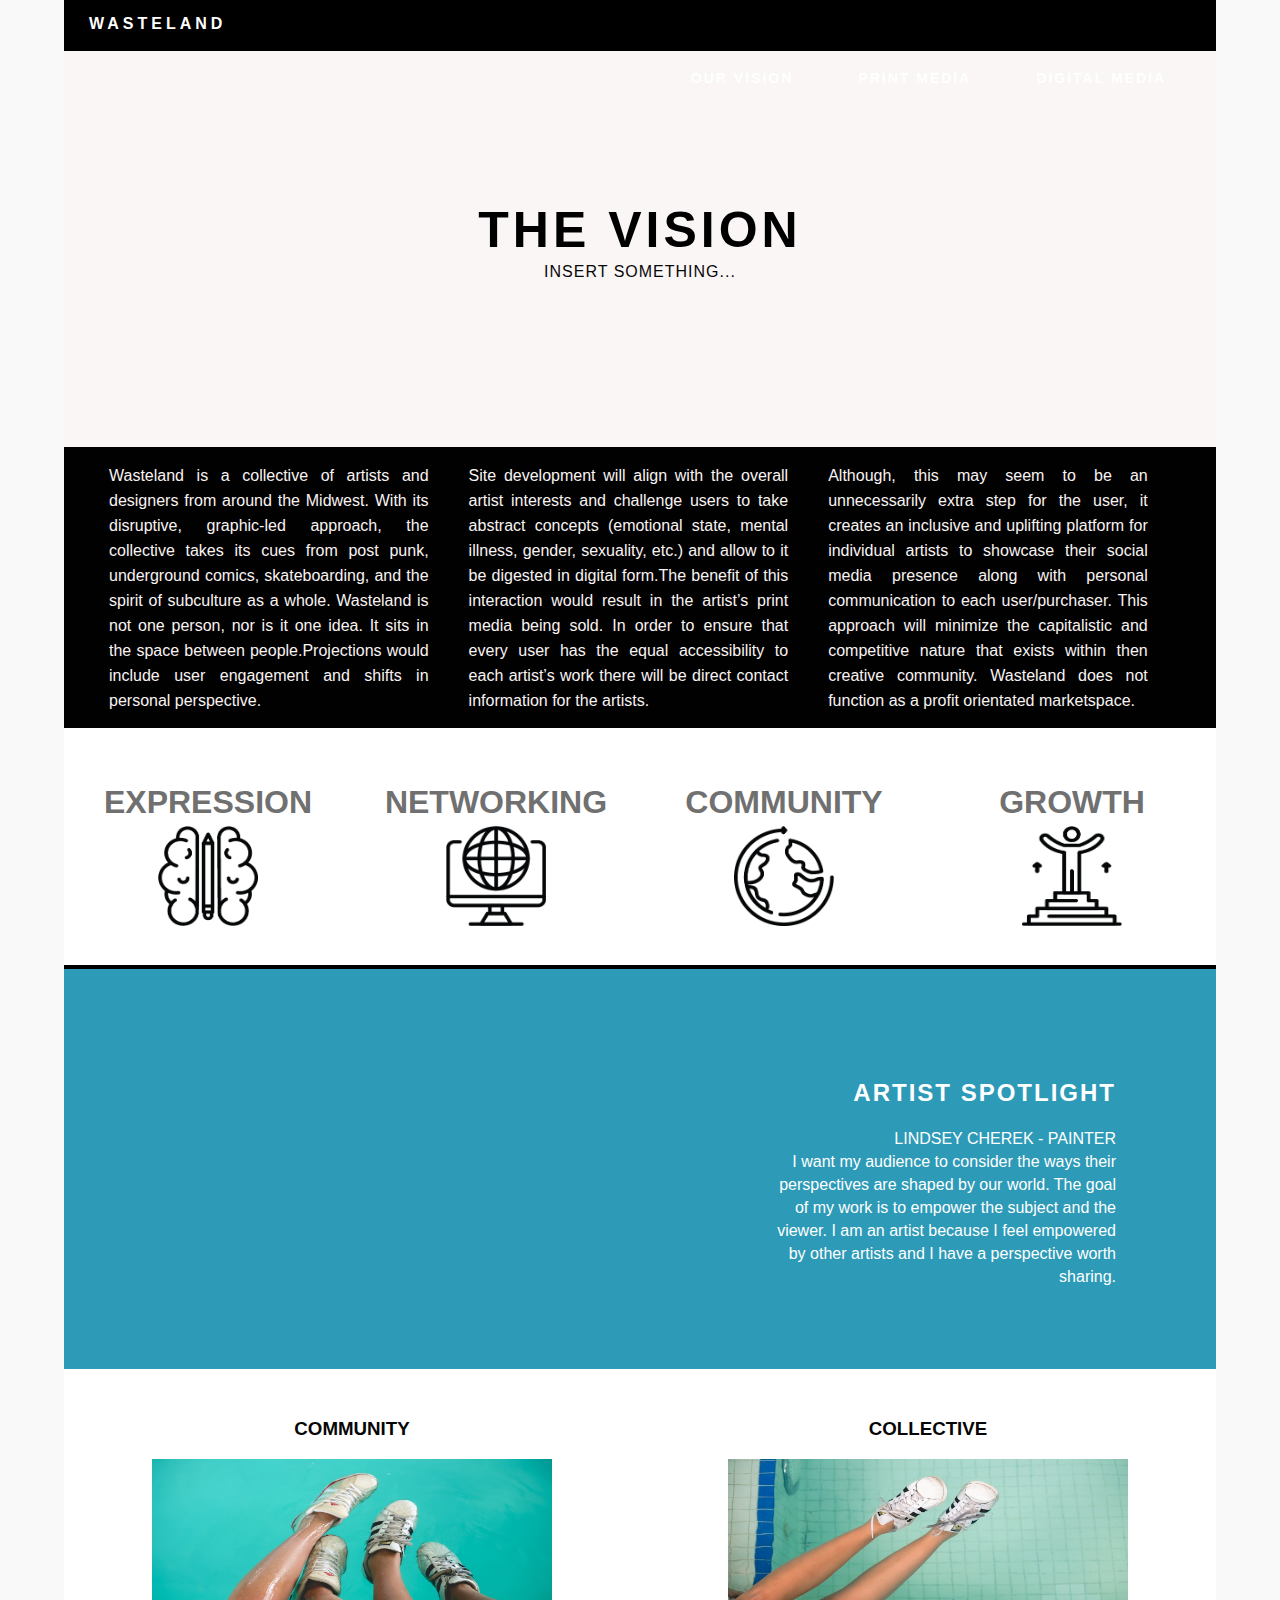
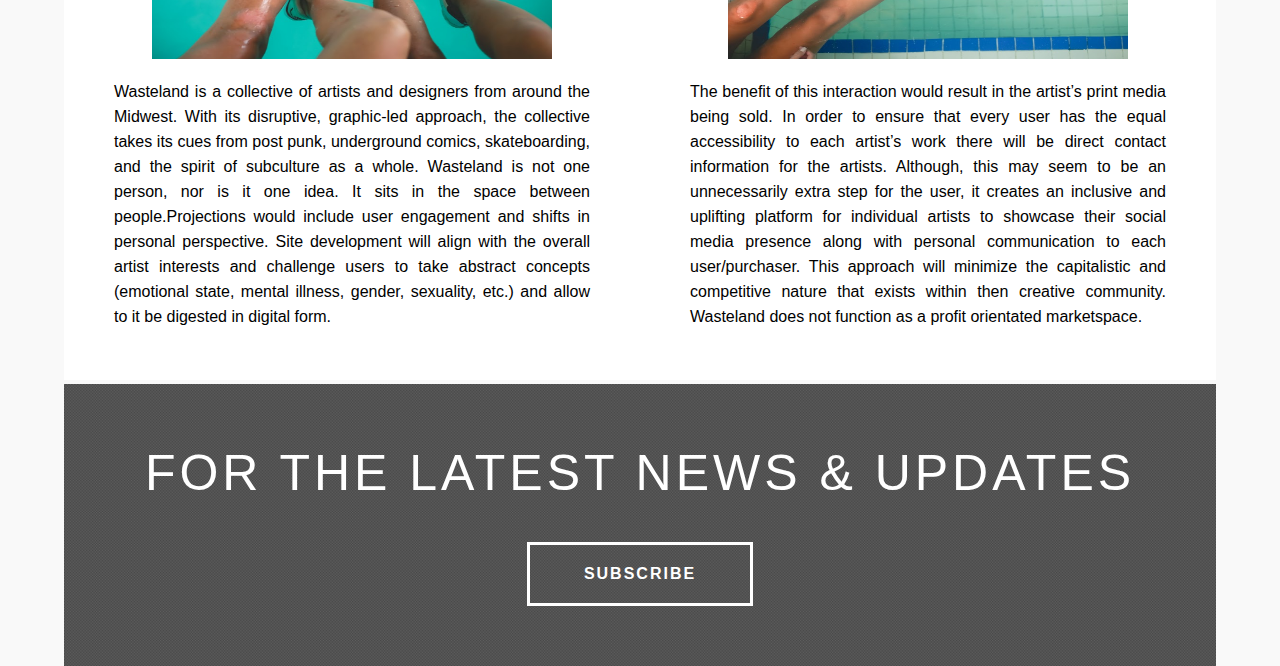
==== commit 34d255d0: "STAGED" ====
--- a/about.html
+++ b/about.html
@@ -29,7 +29,7 @@
 			
 		<ul class="navbar-nav">
           <li class="nav-item">
-            <a class="nav-link" href="digitalmedia.html">PHOTOGRAPHY</a>
+            <a class="nav-link" href="printmedia.html">PRINT MEDIA</a>
           </li>
 		</ul>
 		
